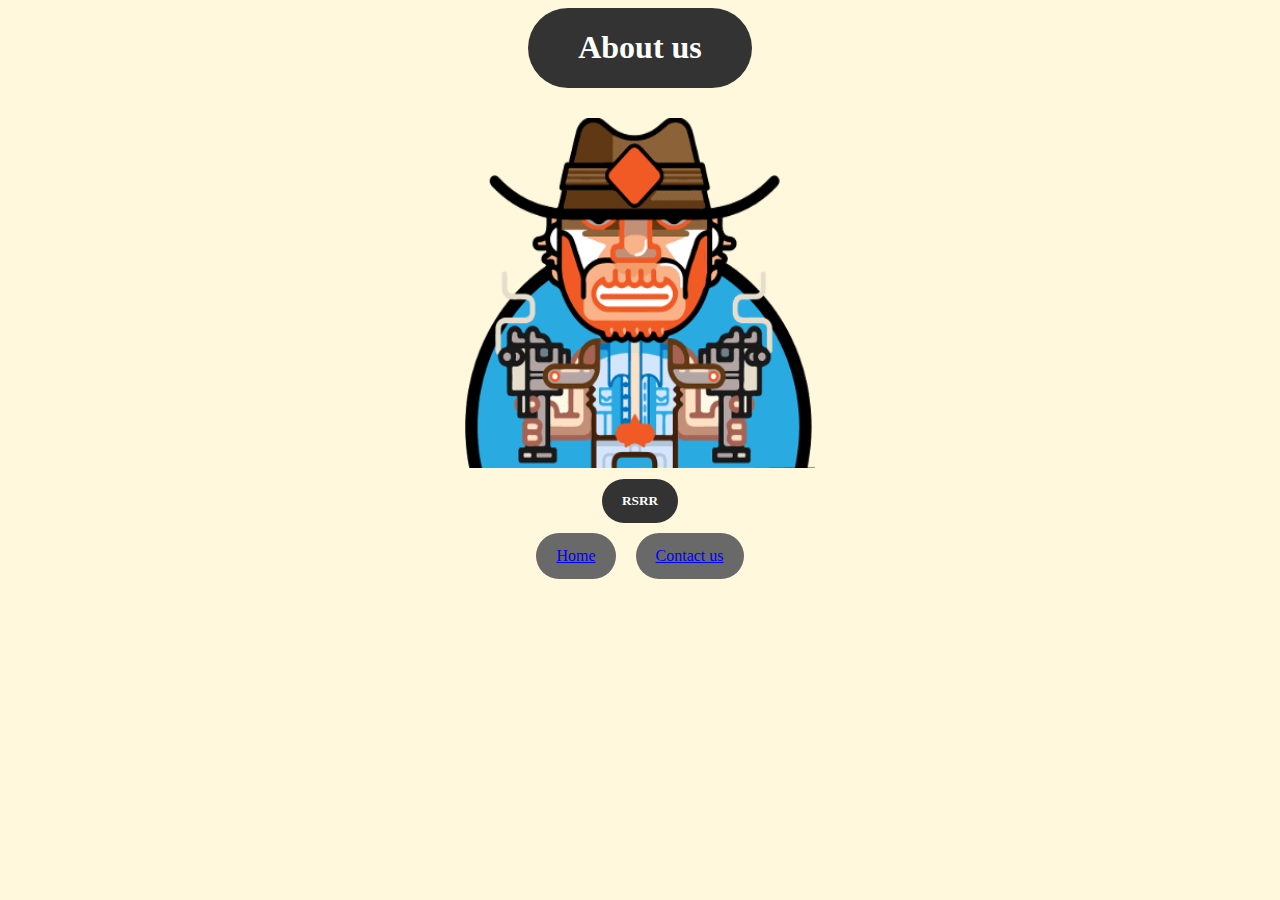
==== about.html @ 17ca6f4e "V0.1" ====
<!DOCTYPE html>
<html lang="en">
<head>
    <meta charset="UTF-8">
    <meta http-equiv="X-UA-Compatible" content="IE=edge">
    <meta name="viewport" content="width=device-width, initial-scale=1.0">
    <title>Random Chuck Norris Jokes</title>
    <link rel="stylesheet" href="style.css">
</head>
<body class="Centrar">
    <header class="Title"> 
            <h1> About us </h1>
    </header>
    <div class="Chuck">
        <img id="chuck-img" src="./img/chuck.png" alt="">
    </div>
    <div class="Result" id="joke">
        <h5 class="Centrar2"> RSRR</h5>
    </div> 
    <div class="ButtonGrid">
        <li class="Buttons"> <a href="index.html">Home</a></li>
        <li class="Buttons"> <a href="contact.html">Contact us</a></li>
    </div>
    <script src="app.js"> </script>
    <div></div>
 </body>
    <link rel="stylesheet" type="text/css" href="style.css">
    
</html>
---- style.css ----
.Titulo{ 
    display: flex;
    flex-direction: column;
    justify-items: center;
    text-align: center;
    margin: auto;
    font-family: sans-serif, ;
}
.Chuck{
    display: flex;
    flex-direction: column;
    justify-items: center;
    align-content: center;
    width: 350px;
    height: 350px;
    margin: 30px auto 10px auto;
}

#chuck-img{
    width: 350px;
    height: 350px;
}

.Centrar{
    display: flex;
    flex-direction: column;
    justify-items: center;
    align-content: center;
    background-color: cornsilk;
}

.Centrar2{
    display: flex;
    flex-direction: column;
    justify-items: center;
    text-align: center;
    margin: auto;
}

.ButtonGrid{
    display: flex;
    flex-direction: row;
    justify-items: center;
    align-items: center;
    margin: auto;
    border-radius: 50px;
}

.Buttons{
    display: flex;
    flex-direction: row;
    padding: 14px 20px;
    margin: 10px;
    color: white;
    background-color: dimgray;
    border-radius: 50px;
    text-align: center;
}

.Input{
    display: flex;
    flex-direction: row;
    justify-items: center;
    align-content: center;
    margin: 10px;
    padding: 14px 20px;
    border-radius: 50px;
    text-align: center;
    font-size: larger;
}

.Inputs{
    display: flex;
    flex-direction: row;
    justify-items: center;
    align-content: center;
    margin-left: auto;
    margin-right: auto;
    margin-top: 25px;
    margin-bottom: 25px;
}

.Result{
    display: flex;
    flex-direction: row;
    justify-items: center;
    align-items: center;
    background-color: #333;
    margin:auto;
    margin-top: 1px;
    padding: 14px 20px;
    border-radius: 50px;
    color: white;
}

.SubT{
    display: flex;
    flex-direction: row;
    justify-items: center;
    align-items: center;
    background-color: #333;
    margin:auto;
    margin-top: -10px;
    margin-bottom: 1px;
    padding: 0px 80px 0px 80px;
    border-radius: 50px;
    color: white;
}


.Title{
    display: flex;
    flex-direction: row;
    justify-items: center;
    align-items: center;
    text-align: center;
    background-color: #333;
    margin:auto;
    padding: 0px 50px;
    border-radius: 50px;
    color: white;
}

.Top{
    display: flex;
    flex-direction: row;
    background-color: #333;
    text-align: center;
    justify-items: center;
    align-items: center;
}
---- style.css ----
.Titulo{ 
    display: flex;
    flex-direction: column;
    justify-items: center;
    text-align: center;
    margin: auto;
    font-family: sans-serif, ;
}
.Chuck{
    display: flex;
    flex-direction: column;
    justify-items: center;
    align-content: center;
    width: 350px;
    height: 350px;
    margin: 30px auto 10px auto;
}

#chuck-img{
    width: 350px;
    height: 350px;
}

.Centrar{
    display: flex;
    flex-direction: column;
    justify-items: center;
    align-content: center;
    background-color: cornsilk;
}

.Centrar2{
    display: flex;
    flex-direction: column;
    justify-items: center;
    text-align: center;
    margin: auto;
}

.ButtonGrid{
    display: flex;
    flex-direction: row;
    justify-items: center;
    align-items: center;
    margin: auto;
    border-radius: 50px;
}

.Buttons{
    display: flex;
    flex-direction: row;
    padding: 14px 20px;
    margin: 10px;
    color: white;
    background-color: dimgray;
    border-radius: 50px;
    text-align: center;
}

.Input{
    display: flex;
    flex-direction: row;
    justify-items: center;
    align-content: center;
    margin: 10px;
    padding: 14px 20px;
    border-radius: 50px;
    text-align: center;
    font-size: larger;
}

.Inputs{
    display: flex;
    flex-direction: row;
    justify-items: center;
    align-content: center;
    margin-left: auto;
    margin-right: auto;
    margin-top: 25px;
    margin-bottom: 25px;
}

.Result{
    display: flex;
    flex-direction: row;
    justify-items: center;
    align-items: center;
    background-color: #333;
    margin:auto;
    margin-top: 1px;
    padding: 14px 20px;
    border-radius: 50px;
    color: white;
}

.SubT{
    display: flex;
    flex-direction: row;
    justify-items: center;
    align-items: center;
    background-color: #333;
    margin:auto;
    margin-top: -10px;
    margin-bottom: 1px;
    padding: 0px 80px 0px 80px;
    border-radius: 50px;
    color: white;
}


.Title{
    display: flex;
    flex-direction: row;
    justify-items: center;
    align-items: center;
    text-align: center;
    background-color: #333;
    margin:auto;
    padding: 0px 50px;
    border-radius: 50px;
    color: white;
}

.Top{
    display: flex;
    flex-direction: row;
    background-color: #333;
    text-align: center;
    justify-items: center;
    align-items: center;
}
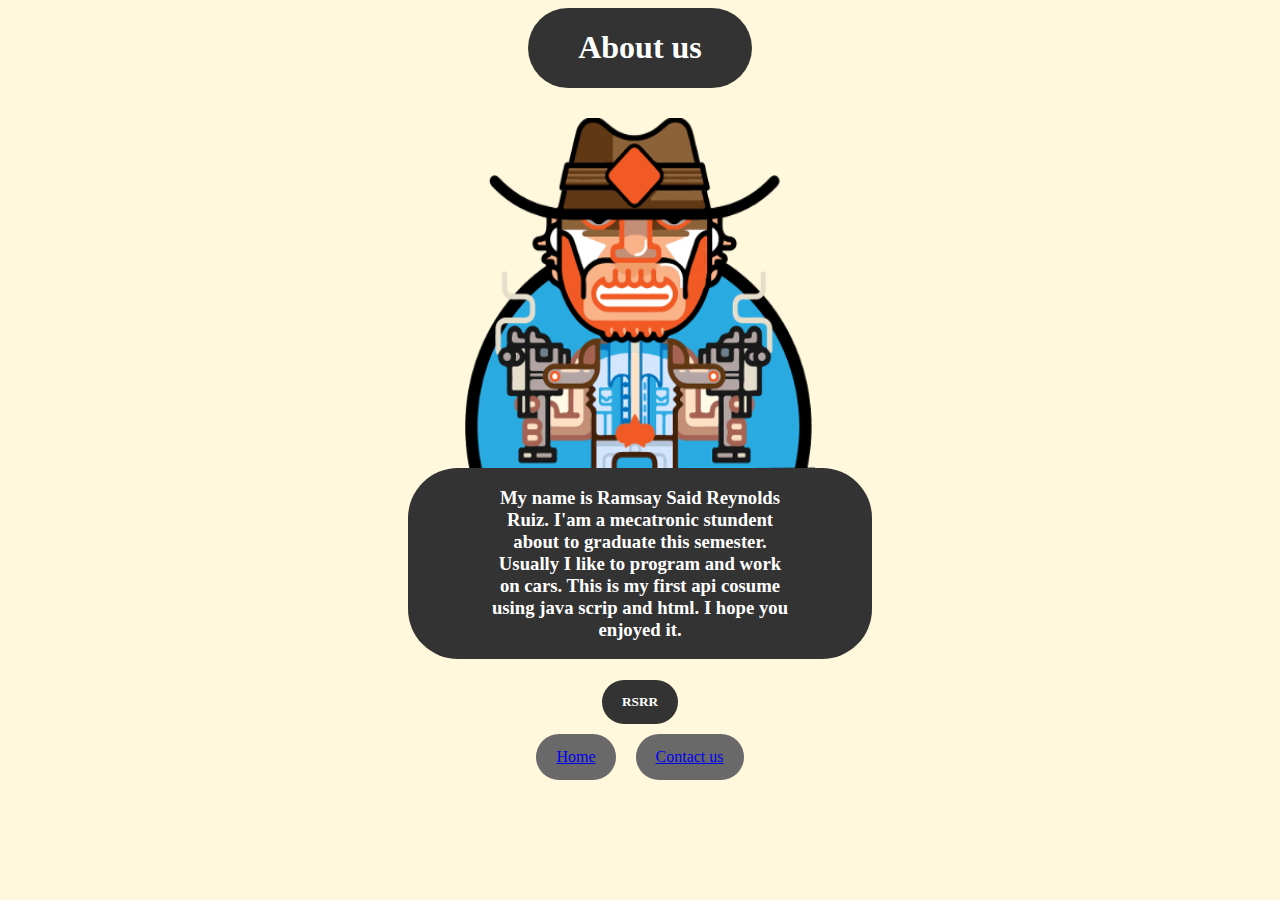
==== commit 542d31bf: "V0.2" ====
--- a/about.html
+++ b/about.html
@@ -14,6 +14,7 @@
     <div class="Chuck">
         <img id="chuck-img" src="./img/chuck.png" alt="">
     </div>
+    <div class="SubTT"><h3 class="H3"> My name is Ramsay Said Reynolds Ruiz. I'am a mecatronic stundent about to graduate this semester. Usually I like to program and work on cars. This is my first api cosume using java scrip and html. I hope you enjoyed it. </h3></div> 
     <div class="Result" id="joke">
         <h5 class="Centrar2"> RSRR</h5>
     </div> 
--- a/style.css
+++ b/style.css
@@ -107,6 +107,19 @@
     color: white;
 }
 
+.SubTT{
+    display: flex;
+    flex-direction: row;
+    justify-items: center;
+    align-items: center;
+    background-color: #333;
+    margin:auto 400px auto 400px;
+    margin-top: -10px;
+    margin-bottom: 20px;
+    padding: 0px 80px 0px 80px;
+    border-radius: 50px;
+    color: white;
+}
 
 .Title{
     display: flex;
@@ -128,4 +141,9 @@
     text-align: center;
     justify-items: center;
     align-items: center;
+}
+
+.H3{
+    text-align: center;
+    color: white;
 }--- a/style.css
+++ b/style.css
@@ -107,6 +107,19 @@
     color: white;
 }
 
+.SubTT{
+    display: flex;
+    flex-direction: row;
+    justify-items: center;
+    align-items: center;
+    background-color: #333;
+    margin:auto 400px auto 400px;
+    margin-top: -10px;
+    margin-bottom: 20px;
+    padding: 0px 80px 0px 80px;
+    border-radius: 50px;
+    color: white;
+}
 
 .Title{
     display: flex;
@@ -128,4 +141,9 @@
     text-align: center;
     justify-items: center;
     align-items: center;
+}
+
+.H3{
+    text-align: center;
+    color: white;
 }